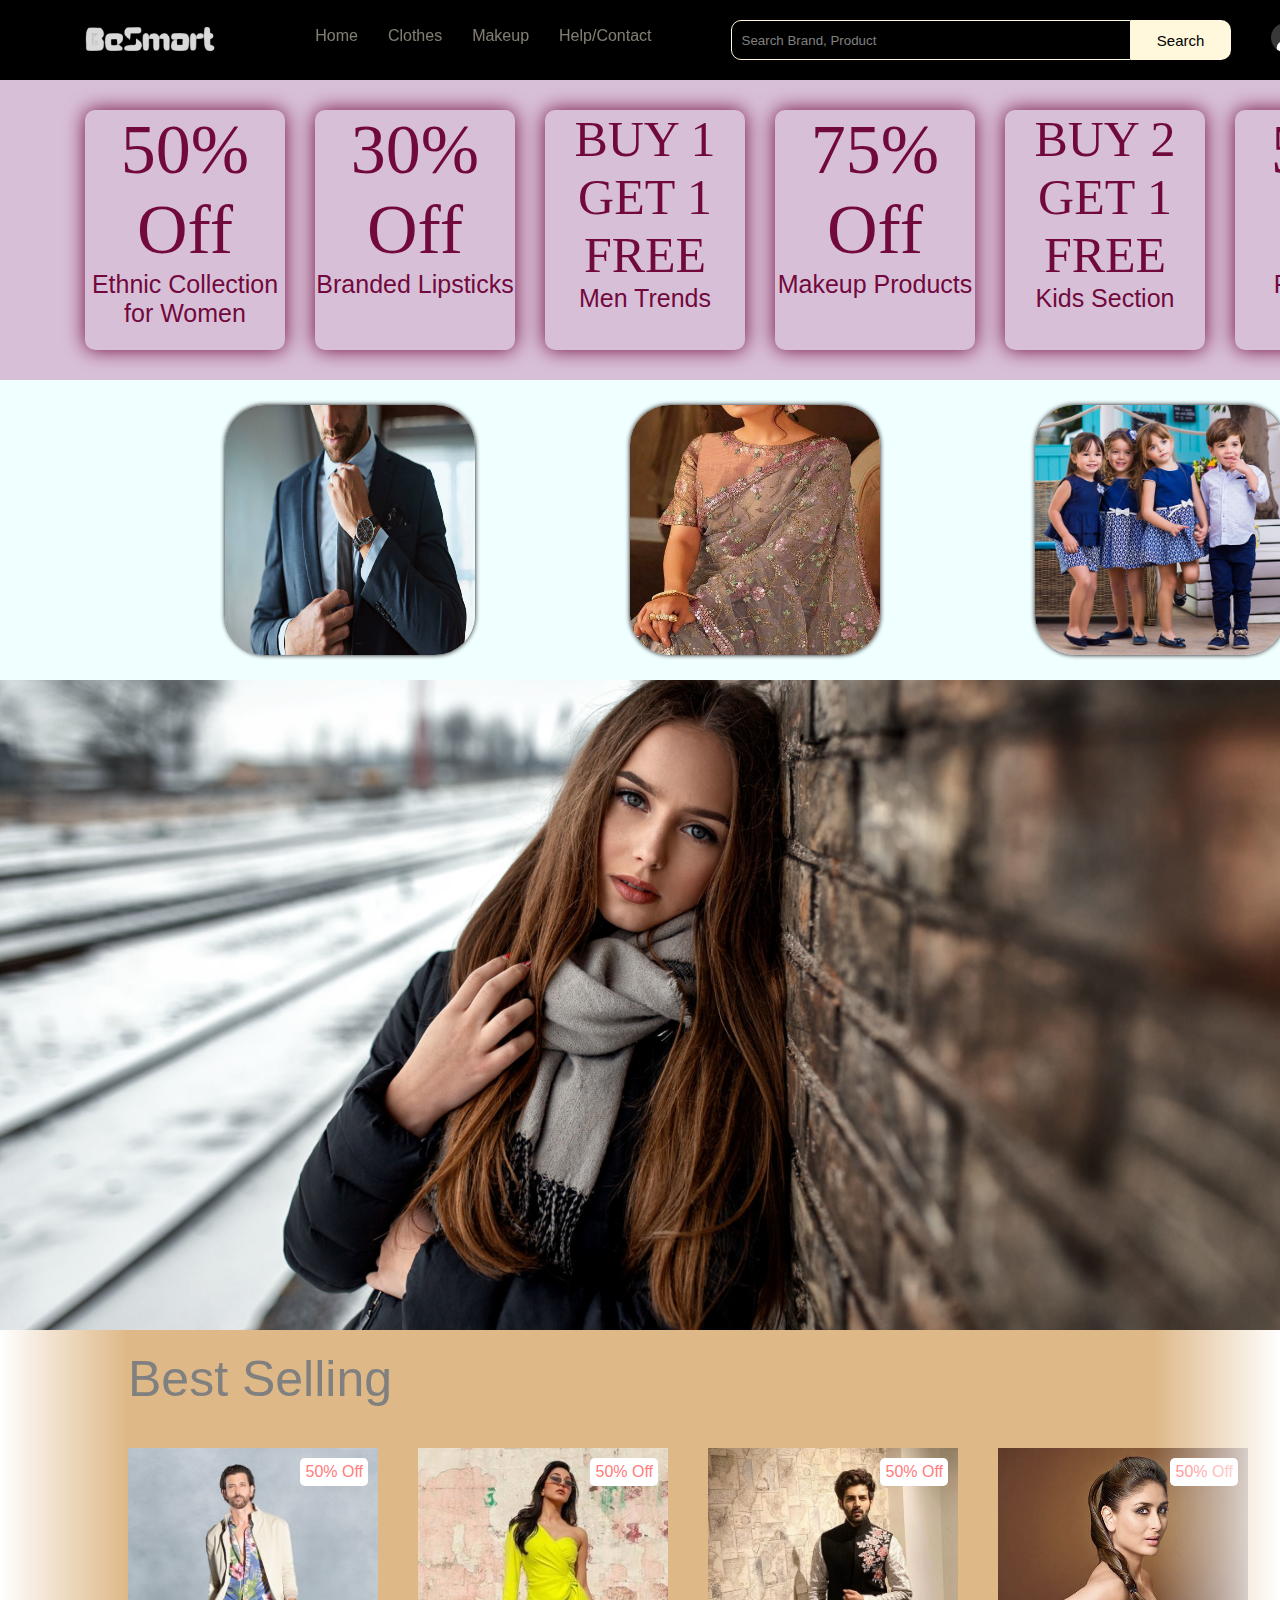
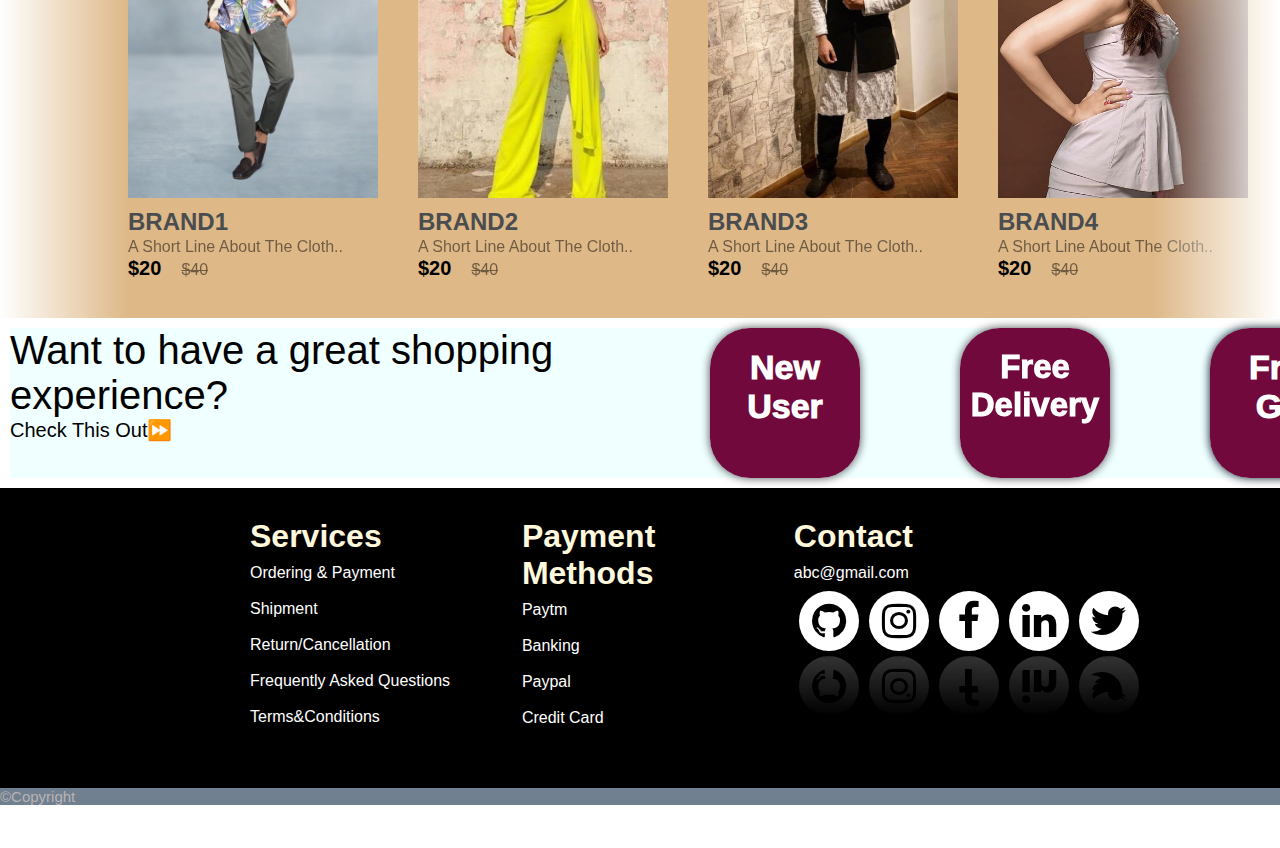
==== index.html @ 60123183 "Initial commit" ====
<!DOCTYPE html>
<html lang="en">
<head>
    <meta charset="UTF-8">
    <meta http-equiv="X-UA-Compatible" content="IE=edge">
    <meta name="viewport" content="width=device-width, initial-scale=1.0">
    <title>PUBLIC</title>
    <link href="css/home.css" rel="stylesheet" />
    <link href="css/style.css" rel="stylesheet" />
    <link rel="stylesheet" href="https://cdnjs.cloudflare.com/ajax/libs/font-awesome/4.7.0/css/font-awesome.min.css">
    <script src="https://cdn.jsdelivr.net/npm/popper.js@1.16.0/dist/umd/popper.min.js"></script>
    <script src="https://stackpath.bootstrapcdn.com/bootstrap/5.0.0-alpha1/js/bootstrap.min.js"></script>
</head>
<body>
    <nav class="navbar"></nav>
    <section>
        <div style="background-size: cover; height:300px; background-color:thistle;display: flex;">
            <div class="main-container" style="margin-top:30px">
                <a href="clothes.html"  style="text-decoration: none !important;
                color: #71093d;"><div  class="items" style=" margin-left: 85px;">
                <div style="font-size:70px;font-family:fantasy;">
                    50% Off 
                </div>
                <div style="font-size:25px">
                 Ethnic Collection for Women 
                </div>
            </div>
        </div>
        <div class="main-container" style="margin-top:30px">
            <a href="makeup.html" style="text-decoration: none !important;
            color: #71093d;"><div  class="items" style=" margin-left: 30px;">
                <div style="font-size:70px;font-family:fantasy;">
                    30% Off 
                </div>
                <div style="font-size:25px">
                 Branded Lipsticks
                </div>
            </div></a>
        </div>
        <div class="main-container" style="margin-top:30px">
            <a href="clothes.html"  style="text-decoration: none !important;
            color: #71093d;"><div  class="items" style=" margin-left: 30px;">
                <div style="font-size:50px;font-family:fantasy;">
                    BUY 1 <br> GET 1 <br> FREE
                </div>
                <div style="font-size:25px">
                 Men Trends 
                </div>
            </div></a>
        </div>
        <div class="main-container" style="margin-top:30px">
            <a href="makeup.html"  style="text-decoration: none !important;
            color: #71093d;"><div  class="items" style=" margin-left: 30px;">
                <div style="font-size:70px;font-family:fantasy;">
                    75% Off 
                </div>
                <div style="font-size:25px">
                 Makeup Products 
                </div>
            </div></a>
        </div>
        <div class="main-container" style="margin-top:30px">
            <a href="clothes.html"  style="text-decoration: none !important;
            color: #71093d;"><div  class="items" style=" margin-left: 30px;">
                <div style="font-size:50px;font-family:fantasy;">
                  BUY 2<br> GET 1 <br>FREE
                </div>
                <div style="font-size:25px">
                 Kids Section 
                </div>
            </div></a>
        </div>
        <div class="main-container" style="margin-top:30px">
            <a href="clothes.html"  style="text-decoration: none !important;
            color: #71093d;"><div  class="items" style=" margin-left: 30px;">
                <div style="font-size:70px;font-family:fantasy;">
                    50% Off 
                </div>
                <div style="font-size:25px">
                 Party picks
                </div>
            </div></a>
        </div>
        </div>
        <div style="background-size: cover; height:300px; background-color:azure;display: flex;">
            <div class="main-container" style="margin-top:25px">
                <div  class="items1" style=" margin-left: 225px;">
                    <div>
                      <a href="clothes.html"  style="text-decoration: none !important;
                      color: #71093d;"><img src="img\Index-card\men.jpg" alt="" width="250" height="250"></a> 
                    </div>      
                </div>
        </div>
        <div class="main-container" style="margin-top:25px">
            <div  class="items1" style=" margin-left: 155px;">
                <div>
                    <a href="clothes.html"  style="text-decoration: none !important;
                    color: #71093d;"><img src="img\Index-card\women.jpg" alt="" width="250" height="250"></a>
                </div>      
            </div>
    </div>
    <div class="main-container" style="margin-top:25px">
        <div  class="items1" style=" margin-left: 155px;">
            <div>
                <a href="clothes.html"  style="text-decoration: none !important;
                color: #71093d;"><img src="img\Index-card\kids.png" alt="" width="250" height="250"></a>
            </div>      
        </div>
</div>
    </div>
    </section>

    <section>
        <div style="background-image:url('/img/bg1.jpg');background-size: cover; height:650px; padding-top:80px;">
            
       </div>
    </section>
        
        <section class="product" style="background-color:burlywood;">
            <p class="product-category">Best Selling</p>
            <button class="pre-btn"><img src="/img/index-card/arrow.png" alt=""></button>
            <button class="nxt-btn"><img src="/img/index-card/arrow.png" alt=""></button>
            <div class="product-container">
                <div class="product-card">
                    <div class="product-image">
                        <span class="discount-tag">50% off</span>
                        <img src="img/Index-card/card1.jpg" class="product-thumb" alt="">
                        <button class="card-btn">add to whislist</button>
                    </div>
                    <div class="product-info">
                        <h2 class="product-brand">brand1</h2>
                        <p class="product-short-des">a short line about the cloth..</p>
                        <span class="price">$20</span><span class="actual-price">$40</span><br>
                    </div>
                </div>
                <div class="product-card">
                    <div class="product-image">
                        <span class="discount-tag">50% off</span>
                        <img src="img/Index-card/card2.jpg" class="product-thumb" alt="">
                        <button class="card-btn">add to whislist</button>
                    </div>
                    <div class="product-info">
                        <h2 class="product-brand">brand2</h2>
                        <p class="product-short-des">a short line about the cloth..</p>
                        <span class="price">$20</span><span class="actual-price">$40</span><br>
                    </div>
                </div><div class="product-card">
                    <div class="product-image">
                        <span class="discount-tag">50% off</span>
                        <img src="img/Index-card/card3.jpg" class="product-thumb" alt="">
                        <button class="card-btn">add to whislist</button>
                    </div>
                    <div class="product-info">
                        <h2 class="product-brand">brand3</h2>
                        <p class="product-short-des">a short line about the cloth..</p>
                        <span class="price">$20</span><span class="actual-price">$40</span><br>
                    </div>
                </div><div class="product-card">
                    <div class="product-image">
                        <span class="discount-tag">50% off</span>
                        <img src="img/Index-card/card4.jpg" class="product-thumb" alt="">
                        <button class="card-btn">add to whislist</button>
                    </div>
                    <div class="product-info">
                        <h2 class="product-brand">brand4</h2>
                        <p class="product-short-des">a short line about the cloth..</p>
                        <span class="price">$20</span><span class="actual-price">$40</span><br>
                    </div>
                </div><div class="product-card">
                    <div class="product-image">
                        <span class="discount-tag">50% off</span>
                        <img src="img/Index-card/card5.jpg" class="product-thumb" alt="">
                        <button class="card-btn">add to whislist</button>
                    </div>
                    <div class="product-info">
                        <h2 class="product-brand">brand5</h2>
                        <p class="product-short-des">a short line about the cloth..</p>
                        <span class="price">$20</span><span class="actual-price">$40</span><br>
                    </div>
                </div><div class="product-card">
                    <div class="product-image">
                        <span class="discount-tag">50% off</span>
                        <img src="img/Index-card/card6.jpg" class="product-thumb" alt="">
                        <button class="card-btn">add to whislist</button>
                    </div>
                    <div class="product-info">
                        <h2 class="product-brand">brand6</h2>
                        <p class="product-short-des">a short line about the cloth..</p>
                        <span class="price">$20</span><span class="actual-price">$40</span><br>
                    </div>
                </div><div class="product-card">
                    <div class="product-image">
                        <span class="discount-tag">50% off</span>
                        <img src="img/Index-card/card7.jpg" class="product-thumb" alt="">
                        <button class="card-btn">add to whislist</button>
                    </div>
                    <div class="product-info">
                        <h2 class="product-brand">brand7</h2>
                        <p class="product-short-des">a short line about the cloth..</p>
                        <span class="price">$20</span><span class="actual-price">$40</span><br>
                    </div>
                </div>
                <div class="product-card">
                    <div class="product-image">
                        <span class="discount-tag">50% off</span>
                        <img src="img/Index-card/card8.jpg" class="product-thumb" alt="">
                        <button class="card-btn">add to whislist</button>
                    </div>
                    <div class="product-info">
                        <h2 class="product-brand">brand8</h2>
                        <p class="product-short-des">a short line about the cloth..</p>
                        <span class="price">$20</span><span class="actual-price">$40</span><br>
                    </div>
                </div>
                <div class="product-card">
                    <div class="product-image">
                        <span class="discount-tag">50% off</span>
                        <img src="img/Index-card/card9.png" class="product-thumb" alt="" >
                        <button class="card-btn">add to whislist</button>
                    </div>
                    <div class="product-info">
                        <h2 class="product-brand">brand9</h2>
                        <p class="product-short-des">a short line about the cloth..</p>
                        <span class="price">$20</span><span class="actual-price">$40</span><br>
                    </div>
                </div><div class="product-card">
                    <div class="product-image">
                        <span class="discount-tag">50% off</span>
                        <img src="/img/Index-card/card10.jpg" class="product-thumb" alt="" height="400px">
                        <button class="card-btn">add to whislist</button>
                    </div>
                    <div class="product-info">
                        <h2 class="product-brand">brand10</h2>
                        <p class="product-short-des">a short line about the cloth..</p>
                        <span class="price">$20</span><span class="actual-price">$40</span><br>
                    </div>
                </div><div class="product-card">
                    <div class="product-image">
                        <span class="discount-tag">50% off</span>
                        <img src="/img/Index-card/card11.jpg" class="product-thumb" alt="">
                        <button class="card-btn">add to whislist</button>
                    </div>
                    <div class="product-info">
                        <h2 class="product-brand">brand11</h2>
                        <p class="product-short-des">a short line about the cloth..</p>
                        <span class="price">$20</span><span class="actual-price">$40</span><br>
                    </div>
                </div><div class="product-card">
                    <div class="product-image">
                        <span class="discount-tag">50% off</span>
                        <img src="/img/Index-card/card12.jpg" class="product-thumb" alt="">
                        <button class="card-btn">add to whislist</button>
                    </div>
                    <div class="product-info">
                        <h2 class="product-brand">brand12</h2>
                        <p class="product-short-des">a short line about the cloth..</p>
                        <span class="price">$20</span><span class="actual-price">$40</span><br>
                    </div>
                </div>
                
            </div>
            
        </section>
        <section>
            <div style="background-color:azure; margin: 10px 10px;" >
                <div class="maincontainer">
                    <div style=" width:30%; font-size:40px">
                      <pre>Want to have a great shopping 
experience?</pre>
                      <pre style=" width:30%; font-size:20px">Check This Out⏩</pre>
                    </div>
                
                    <div class="thecard">
                        <div class="thefront">
                            <div style=" font-size: 34px; text-align: center; margin-top:20px; font-weight: 1000;">Free <br>Gift</div>
                        </div>
                            <div class="theback">
                                <p style="font-size:x-small;margin-top: 15px;">Use Coupon</p>
                                <p style=" text-align: center; margin-top: 15px; font-weight: 700;"> ASV121</p>
                            </div>
                    </div>
                    <div class="thecard1">
                        <div class="thefront">
                            <div style=" font-size: 34px; text-align: center; margin-top:20px; font-weight: 1000;">New User</div>
                        </div>
                            <div class="theback">
                                <p style="font-size:x-small;margin-top: 15px;">Use Coupon</p>
                                <p style=" text-align: center; margin-top: 15px; font-weight: 700;"> ASVNEW</p>
                            </div>
                    </div>
                    <div class="thecard2">
                        <div class="thefront">
                            <div style=" font-size: 33px; text-align: center; margin-top:20px; font-weight:1000;">Free <br>Delivery</div>
                        </div>
                            <div class="theback">
                                <p style="font-size:x-small;margin-top: 15px;">Use Coupon</p>
                                <p style=" text-align: center; margin-top: 15px; font-weight: 700;"> ASVFREE</p>
                            </div>
                    </div>
                </div>
            </div>
          
        </section>
       <!-- Footer Section -->
       
        <script>
            const productContainers = [...document.querySelectorAll('.product-container')];
            const nxtBtn = [...document.querySelectorAll('.nxt-btn')];
            const preBtn = [...document.querySelectorAll('.pre-btn')];
      
            productContainers.forEach((item, i) => {
              let containerDimenstions = item.getBoundingClientRect();
              let containerWidth = containerDimenstions.width;
      
              nxtBtn[i].addEventListener('click', () => {
              item.scrollLeft += containerWidth;
            })
      
            preBtn[i].addEventListener('click', () => {
              item.scrollLeft -= containerWidth;
            })
            })
          </script>
        
    <footer></footer>
    <script src="js/nav.js"></script>
    <script src="js/footer.js"></script>
</body>
</html>
---- css/home.css ----
@import 'nav.css';
@import 'footer.css';

.maincontainer {
    position:relative;
    width:150px;
    height:150px;
    display: flex;
}
.thecard {
    position:absolute;
    transform-style: preserve-3d;
    transition:all 0.5s ease;
    width: 150px;
    height: 150px;
    box-shadow: 0 0 10px #041927;
    border-radius:40px ;
    text-align: center !important;
    
    margin-left:1200px;
    display: flex;
}
.thecard1 {
    position:absolute;
    transform-style: preserve-3d;
    transition:all 0.5s ease;
    width: 150px;
    height: 150px;
    box-shadow: 0 0 10px #4a4d4f;
    border-radius:40px ;
    text-align: center !important;
    margin-left: 700px;
}
.thecard2 {
    position:absolute;
    transform-style: preserve-3d;
    transition:all 0.5s ease;
    width: 150px;
    height: 150px;
    box-shadow: 0 0 10px #4a4d4f;
    border-radius:40px ;
    text-align: center !important;
    margin-left: 950px;
}
.thecard:hover {
    transform: rotateY(180deg);
}
.thecard1:hover {
    transform: rotateY(180deg);
}
.thecard2:hover {
    transform: rotateY(180deg);
}
.thefront {
    position:absolute;
    width:100%;
    height: 100%;
    backface-visibility: hidden;
    background-color:#71093d;
    border-radius:40px ;
    color:white;
}
.theback {
    position:absolute;
    width:100%;
    height: 100%;
    backface-visibility: hidden;
    background: transparent;
    transform: rotateY(180deg);
    border-radius:40px ;
    color:rgb(5, 5, 5);
    font-size: 30px;
}
.items{
    background:transparent;
    width: 200px;
    height: 240px;
    box-shadow: 0 0 20PX #71093d;
    border-radius:10px ;
    position: relative;
    overflow: hidden;
    cursor: pointer;
    text-align: center !important;
}
.items:hover{
    background-color: aliceblue;
}
.card:hover {
    transform: rotateY(180deg);
}
.items1{
    background:transparent;
    width: 250px;
    height: 250px;
    box-shadow: 0 0 5PX #0a0408;
    border-radius:40px ;
    position: relative;
    overflow: hidden;
    cursor: pointer;
    text-align: center !important;
}
.items1:hover {
    border: 1px solid white;
}
.product-brand {
    color:#4a4d4f;
}
.product-category {
    color:#4a4d4f;
    font-weight: 900px;
}
---- css/style.css ----
.product{
    position: relative;
    overflow: hidden;
    padding: 20px 0;
}

.product-category{
    color:grey;
    padding: 0 10vw;
    font-size: 50px;
    font-weight: 500;
    margin-bottom: 40px;
    text-transform: capitalize;
    font-family:Verdana, Geneva, Tahoma, sans-serif;
}

.product-container{
    padding: 0 10vw;
    display: flex;
    overflow-x: auto;
    scroll-behavior: smooth;
}

.product-container::-webkit-scrollbar{
    display: none;
}

.product-card{
    flex: 0 0 auto;
    width: 250px;
    height: 450px;
    margin-right: 40px;
}

.product-image{
    position: relative;
    width: 100%;
    height: 350px;
    overflow: hidden;
}

.product-thumb{
    width: 100%;
    height: 350px;
    object-fit: cover;
}

.discount-tag{
    position: absolute;
    background: #fff;
    padding: 5px;
    border-radius: 5px;
    color: #ff7d7d;
    right: 10px;
    top: 10px;
    text-transform: capitalize;
}

.card-btn{
    position: absolute;
    bottom: 10px;
    left: 50%;
    transform: translateX(-50%);
    padding: 10px;
    width: 90%;
    text-transform: capitalize;
    border: none;
    outline: none;
    background: #fff;
    border-radius: 5px;
    transition: 0.5s;
    cursor: pointer;
    opacity: 0;
}

.product-card:hover .card-btn{
    opacity: 1;
}

.card-btn:hover{
    background: #efefef;
}

.product-info{
    width: 100%;
    height: 100px;
    padding-top: 10px;
}

.product-brand{
    text-transform: uppercase;
}

.product-short-des{
    width: 100%;
    height: 20px;
    line-height: 20px;
    overflow: hidden;
    opacity: 0.5;
    text-transform: capitalize;
    margin: 0.5px 0;
}

.price{
    font-weight: 900;
    font-size: 20px;
}

.actual-price{
    margin-left: 20px;
    opacity: 0.5;
    text-decoration: line-through;
}

.pre-btn, .nxt-btn{
    border: none;
    width: 10vw;
    height: 100%;
    position: absolute;
    top: 0;
    display: flex;
    justify-content: center;
    align-items: center;
    background: linear-gradient(90deg, rgba(255, 255, 255, 0) 0%, #fff 100%);
    cursor: pointer;
    z-index: 8;
}

.pre-btn{
    left: 0;
    transform: rotate(180deg);
}

.nxt-btn{
    right: 0;
}

.pre-btn img, .nxt-btn img{
    opacity: 0.2;
}

.pre-btn:hover img, .nxt-btn:hover img{
    opacity: 1;
}

.collection-container{
    width: 100%;
    display: grid;
    grid-template-columns: repeat(2, 1fr);
    grid-gap: 10px;
}

.collection{
    position: relative;
}

.collection img{
    width: 100%;
    height: 100%;
    object-fit: cover;
}

.collection p{
    position: absolute;
    top: 50%;
    left: 50%;
    transform: translate(-50%, -50%);
    text-align: center;
    color: #fff;
    font-size: 50px;
    text-transform: capitalize;
}

.collection:nth-child(3){
    grid-column: span 2;
    margin-bottom: 10px;
}
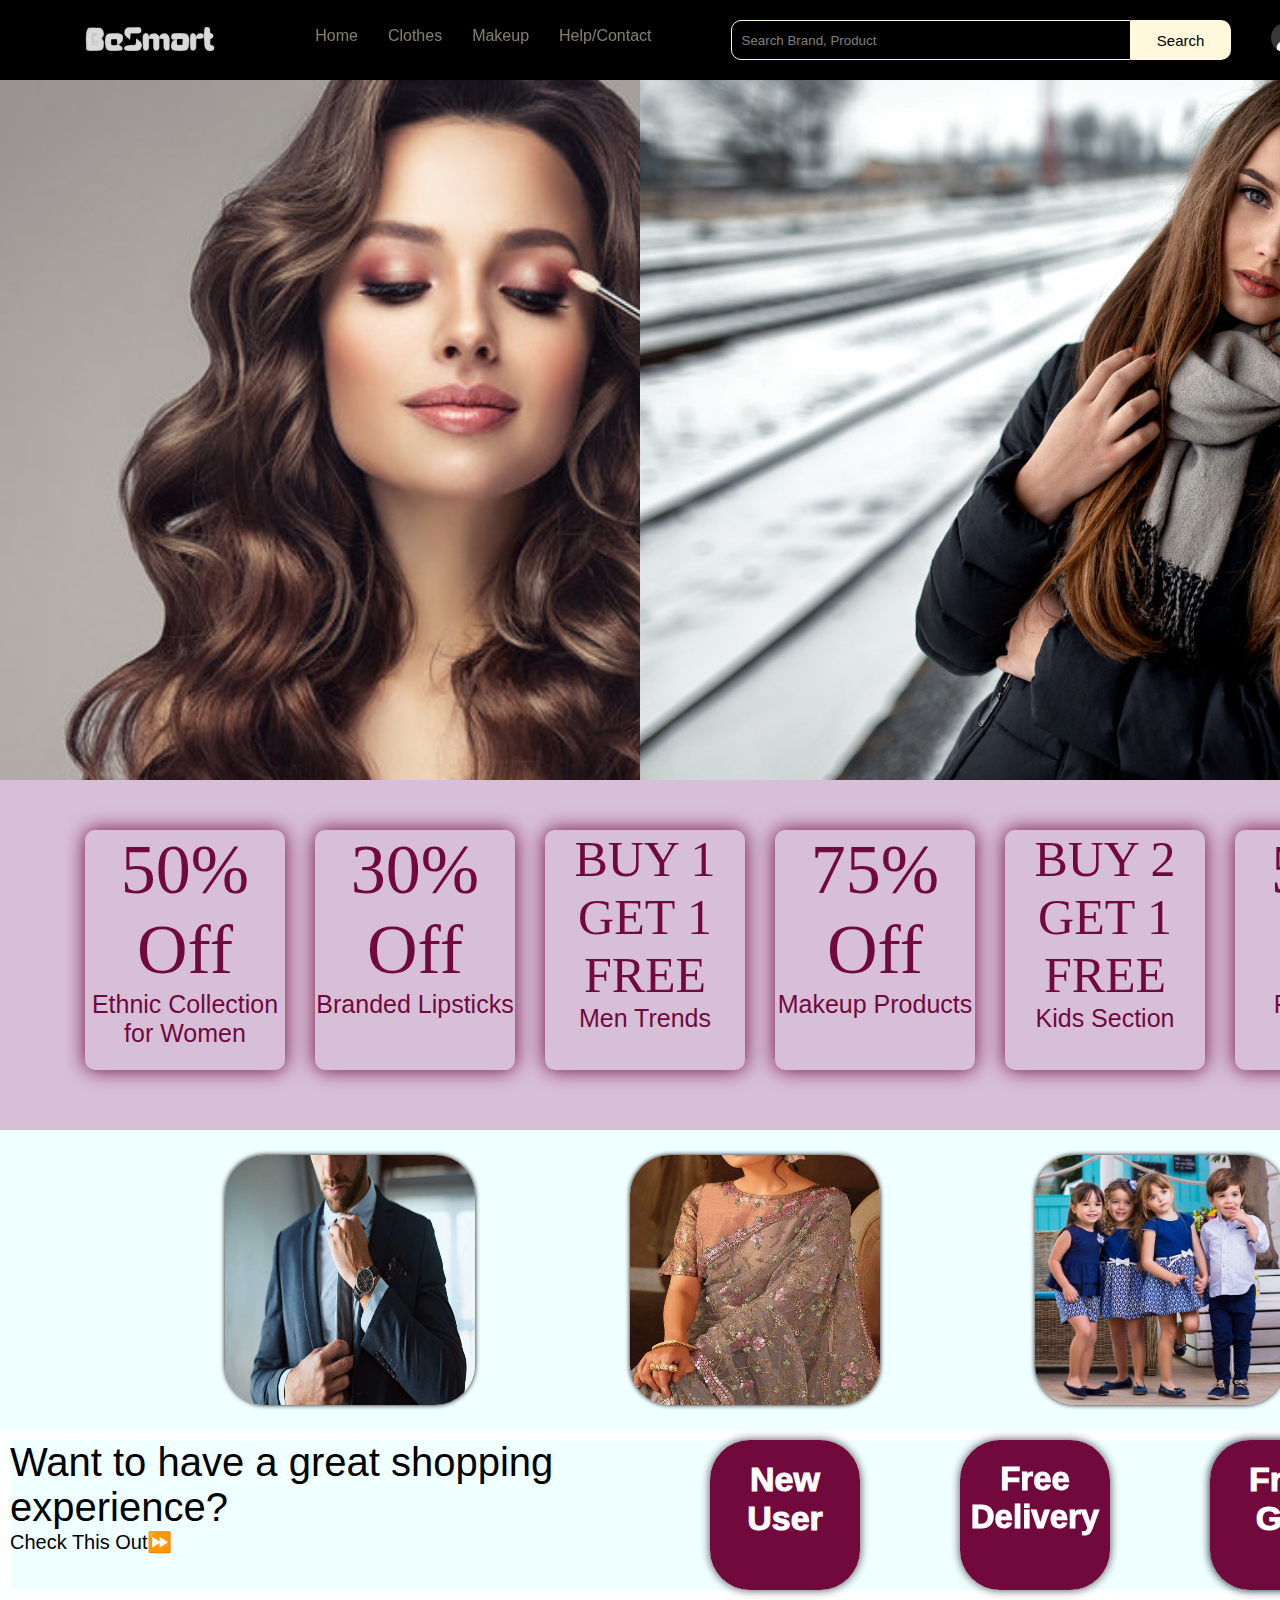
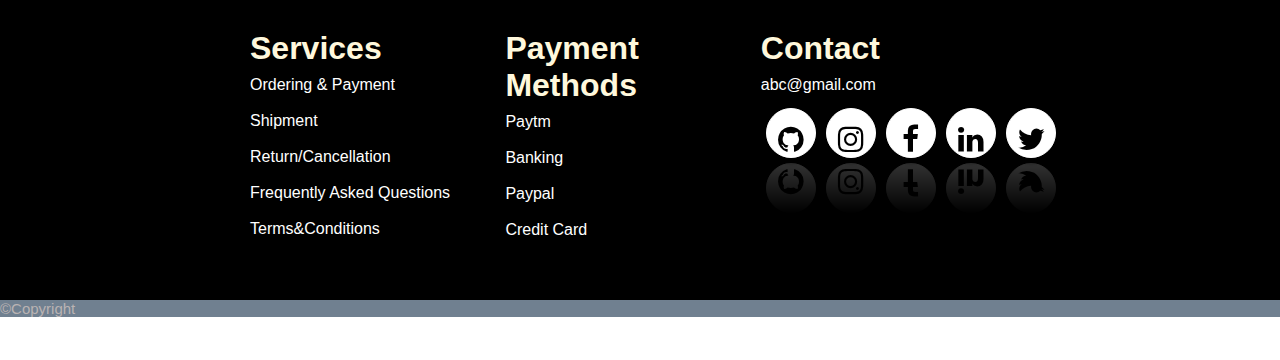
==== commit 7f97b51a: "Add files via upload" ====
--- a/index.html
+++ b/index.html
@@ -1,329 +1,189 @@
-<!DOCTYPE html>
-<html lang="en">
-<head>
-    <meta charset="UTF-8">
-    <meta http-equiv="X-UA-Compatible" content="IE=edge">
-    <meta name="viewport" content="width=device-width, initial-scale=1.0">
-    <title>PUBLIC</title>
-    <link href="css/home.css" rel="stylesheet" />
-    <link href="css/style.css" rel="stylesheet" />
-    <link rel="stylesheet" href="https://cdnjs.cloudflare.com/ajax/libs/font-awesome/4.7.0/css/font-awesome.min.css">
-    <script src="https://cdn.jsdelivr.net/npm/popper.js@1.16.0/dist/umd/popper.min.js"></script>
-    <script src="https://stackpath.bootstrapcdn.com/bootstrap/5.0.0-alpha1/js/bootstrap.min.js"></script>
-</head>
-<body>
-    <nav class="navbar"></nav>
-    <section>
-        <div style="background-size: cover; height:300px; background-color:thistle;display: flex;">
-            <div class="main-container" style="margin-top:30px">
-                <a href="clothes.html"  style="text-decoration: none !important;
-                color: #71093d;"><div  class="items" style=" margin-left: 85px;">
-                <div style="font-size:70px;font-family:fantasy;">
-                    50% Off 
-                </div>
-                <div style="font-size:25px">
-                 Ethnic Collection for Women 
-                </div>
-            </div>
-        </div>
-        <div class="main-container" style="margin-top:30px">
-            <a href="makeup.html" style="text-decoration: none !important;
-            color: #71093d;"><div  class="items" style=" margin-left: 30px;">
-                <div style="font-size:70px;font-family:fantasy;">
-                    30% Off 
-                </div>
-                <div style="font-size:25px">
-                 Branded Lipsticks
-                </div>
-            </div></a>
-        </div>
-        <div class="main-container" style="margin-top:30px">
-            <a href="clothes.html"  style="text-decoration: none !important;
-            color: #71093d;"><div  class="items" style=" margin-left: 30px;">
-                <div style="font-size:50px;font-family:fantasy;">
-                    BUY 1 <br> GET 1 <br> FREE
-                </div>
-                <div style="font-size:25px">
-                 Men Trends 
-                </div>
-            </div></a>
-        </div>
-        <div class="main-container" style="margin-top:30px">
-            <a href="makeup.html"  style="text-decoration: none !important;
-            color: #71093d;"><div  class="items" style=" margin-left: 30px;">
-                <div style="font-size:70px;font-family:fantasy;">
-                    75% Off 
-                </div>
-                <div style="font-size:25px">
-                 Makeup Products 
-                </div>
-            </div></a>
-        </div>
-        <div class="main-container" style="margin-top:30px">
-            <a href="clothes.html"  style="text-decoration: none !important;
-            color: #71093d;"><div  class="items" style=" margin-left: 30px;">
-                <div style="font-size:50px;font-family:fantasy;">
-                  BUY 2<br> GET 1 <br>FREE
-                </div>
-                <div style="font-size:25px">
-                 Kids Section 
-                </div>
-            </div></a>
-        </div>
-        <div class="main-container" style="margin-top:30px">
-            <a href="clothes.html"  style="text-decoration: none !important;
-            color: #71093d;"><div  class="items" style=" margin-left: 30px;">
-                <div style="font-size:70px;font-family:fantasy;">
-                    50% Off 
-                </div>
-                <div style="font-size:25px">
-                 Party picks
-                </div>
-            </div></a>
-        </div>
-        </div>
-        <div style="background-size: cover; height:300px; background-color:azure;display: flex;">
-            <div class="main-container" style="margin-top:25px">
-                <div  class="items1" style=" margin-left: 225px;">
-                    <div>
-                      <a href="clothes.html"  style="text-decoration: none !important;
-                      color: #71093d;"><img src="img\Index-card\men.jpg" alt="" width="250" height="250"></a> 
-                    </div>      
-                </div>
-        </div>
-        <div class="main-container" style="margin-top:25px">
-            <div  class="items1" style=" margin-left: 155px;">
-                <div>
-                    <a href="clothes.html"  style="text-decoration: none !important;
-                    color: #71093d;"><img src="img\Index-card\women.jpg" alt="" width="250" height="250"></a>
-                </div>      
-            </div>
-    </div>
-    <div class="main-container" style="margin-top:25px">
-        <div  class="items1" style=" margin-left: 155px;">
-            <div>
-                <a href="clothes.html"  style="text-decoration: none !important;
-                color: #71093d;"><img src="img\Index-card\kids.png" alt="" width="250" height="250"></a>
-            </div>      
-        </div>
-</div>
-    </div>
-    </section>
-
-    <section>
-        <div style="background-image:url('/img/bg1.jpg');background-size: cover; height:650px; padding-top:80px;">
-            
-       </div>
-    </section>
-        
-        <section class="product" style="background-color:burlywood;">
-            <p class="product-category">Best Selling</p>
-            <button class="pre-btn"><img src="/img/index-card/arrow.png" alt=""></button>
-            <button class="nxt-btn"><img src="/img/index-card/arrow.png" alt=""></button>
-            <div class="product-container">
-                <div class="product-card">
-                    <div class="product-image">
-                        <span class="discount-tag">50% off</span>
-                        <img src="img/Index-card/card1.jpg" class="product-thumb" alt="">
-                        <button class="card-btn">add to whislist</button>
-                    </div>
-                    <div class="product-info">
-                        <h2 class="product-brand">brand1</h2>
-                        <p class="product-short-des">a short line about the cloth..</p>
-                        <span class="price">$20</span><span class="actual-price">$40</span><br>
-                    </div>
-                </div>
-                <div class="product-card">
-                    <div class="product-image">
-                        <span class="discount-tag">50% off</span>
-                        <img src="img/Index-card/card2.jpg" class="product-thumb" alt="">
-                        <button class="card-btn">add to whislist</button>
-                    </div>
-                    <div class="product-info">
-                        <h2 class="product-brand">brand2</h2>
-                        <p class="product-short-des">a short line about the cloth..</p>
-                        <span class="price">$20</span><span class="actual-price">$40</span><br>
-                    </div>
-                </div><div class="product-card">
-                    <div class="product-image">
-                        <span class="discount-tag">50% off</span>
-                        <img src="img/Index-card/card3.jpg" class="product-thumb" alt="">
-                        <button class="card-btn">add to whislist</button>
-                    </div>
-                    <div class="product-info">
-                        <h2 class="product-brand">brand3</h2>
-                        <p class="product-short-des">a short line about the cloth..</p>
-                        <span class="price">$20</span><span class="actual-price">$40</span><br>
-                    </div>
-                </div><div class="product-card">
-                    <div class="product-image">
-                        <span class="discount-tag">50% off</span>
-                        <img src="img/Index-card/card4.jpg" class="product-thumb" alt="">
-                        <button class="card-btn">add to whislist</button>
-                    </div>
-                    <div class="product-info">
-                        <h2 class="product-brand">brand4</h2>
-                        <p class="product-short-des">a short line about the cloth..</p>
-                        <span class="price">$20</span><span class="actual-price">$40</span><br>
-                    </div>
-                </div><div class="product-card">
-                    <div class="product-image">
-                        <span class="discount-tag">50% off</span>
-                        <img src="img/Index-card/card5.jpg" class="product-thumb" alt="">
-                        <button class="card-btn">add to whislist</button>
-                    </div>
-                    <div class="product-info">
-                        <h2 class="product-brand">brand5</h2>
-                        <p class="product-short-des">a short line about the cloth..</p>
-                        <span class="price">$20</span><span class="actual-price">$40</span><br>
-                    </div>
-                </div><div class="product-card">
-                    <div class="product-image">
-                        <span class="discount-tag">50% off</span>
-                        <img src="img/Index-card/card6.jpg" class="product-thumb" alt="">
-                        <button class="card-btn">add to whislist</button>
-                    </div>
-                    <div class="product-info">
-                        <h2 class="product-brand">brand6</h2>
-                        <p class="product-short-des">a short line about the cloth..</p>
-                        <span class="price">$20</span><span class="actual-price">$40</span><br>
-                    </div>
-                </div><div class="product-card">
-                    <div class="product-image">
-                        <span class="discount-tag">50% off</span>
-                        <img src="img/Index-card/card7.jpg" class="product-thumb" alt="">
-                        <button class="card-btn">add to whislist</button>
-                    </div>
-                    <div class="product-info">
-                        <h2 class="product-brand">brand7</h2>
-                        <p class="product-short-des">a short line about the cloth..</p>
-                        <span class="price">$20</span><span class="actual-price">$40</span><br>
-                    </div>
-                </div>
-                <div class="product-card">
-                    <div class="product-image">
-                        <span class="discount-tag">50% off</span>
-                        <img src="img/Index-card/card8.jpg" class="product-thumb" alt="">
-                        <button class="card-btn">add to whislist</button>
-                    </div>
-                    <div class="product-info">
-                        <h2 class="product-brand">brand8</h2>
-                        <p class="product-short-des">a short line about the cloth..</p>
-                        <span class="price">$20</span><span class="actual-price">$40</span><br>
-                    </div>
-                </div>
-                <div class="product-card">
-                    <div class="product-image">
-                        <span class="discount-tag">50% off</span>
-                        <img src="img/Index-card/card9.png" class="product-thumb" alt="" >
-                        <button class="card-btn">add to whislist</button>
-                    </div>
-                    <div class="product-info">
-                        <h2 class="product-brand">brand9</h2>
-                        <p class="product-short-des">a short line about the cloth..</p>
-                        <span class="price">$20</span><span class="actual-price">$40</span><br>
-                    </div>
-                </div><div class="product-card">
-                    <div class="product-image">
-                        <span class="discount-tag">50% off</span>
-                        <img src="/img/Index-card/card10.jpg" class="product-thumb" alt="" height="400px">
-                        <button class="card-btn">add to whislist</button>
-                    </div>
-                    <div class="product-info">
-                        <h2 class="product-brand">brand10</h2>
-                        <p class="product-short-des">a short line about the cloth..</p>
-                        <span class="price">$20</span><span class="actual-price">$40</span><br>
-                    </div>
-                </div><div class="product-card">
-                    <div class="product-image">
-                        <span class="discount-tag">50% off</span>
-                        <img src="/img/Index-card/card11.jpg" class="product-thumb" alt="">
-                        <button class="card-btn">add to whislist</button>
-                    </div>
-                    <div class="product-info">
-                        <h2 class="product-brand">brand11</h2>
-                        <p class="product-short-des">a short line about the cloth..</p>
-                        <span class="price">$20</span><span class="actual-price">$40</span><br>
-                    </div>
-                </div><div class="product-card">
-                    <div class="product-image">
-                        <span class="discount-tag">50% off</span>
-                        <img src="/img/Index-card/card12.jpg" class="product-thumb" alt="">
-                        <button class="card-btn">add to whislist</button>
-                    </div>
-                    <div class="product-info">
-                        <h2 class="product-brand">brand12</h2>
-                        <p class="product-short-des">a short line about the cloth..</p>
-                        <span class="price">$20</span><span class="actual-price">$40</span><br>
-                    </div>
-                </div>
-                
-            </div>
-            
-        </section>
-        <section>
-            <div style="background-color:azure; margin: 10px 10px;" >
-                <div class="maincontainer">
-                    <div style=" width:30%; font-size:40px">
-                      <pre>Want to have a great shopping 
-experience?</pre>
-                      <pre style=" width:30%; font-size:20px">Check This Out⏩</pre>
-                    </div>
-                
-                    <div class="thecard">
-                        <div class="thefront">
-                            <div style=" font-size: 34px; text-align: center; margin-top:20px; font-weight: 1000;">Free <br>Gift</div>
-                        </div>
-                            <div class="theback">
-                                <p style="font-size:x-small;margin-top: 15px;">Use Coupon</p>
-                                <p style=" text-align: center; margin-top: 15px; font-weight: 700;"> ASV121</p>
-                            </div>
-                    </div>
-                    <div class="thecard1">
-                        <div class="thefront">
-                            <div style=" font-size: 34px; text-align: center; margin-top:20px; font-weight: 1000;">New User</div>
-                        </div>
-                            <div class="theback">
-                                <p style="font-size:x-small;margin-top: 15px;">Use Coupon</p>
-                                <p style=" text-align: center; margin-top: 15px; font-weight: 700;"> ASVNEW</p>
-                            </div>
-                    </div>
-                    <div class="thecard2">
-                        <div class="thefront">
-                            <div style=" font-size: 33px; text-align: center; margin-top:20px; font-weight:1000;">Free <br>Delivery</div>
-                        </div>
-                            <div class="theback">
-                                <p style="font-size:x-small;margin-top: 15px;">Use Coupon</p>
-                                <p style=" text-align: center; margin-top: 15px; font-weight: 700;"> ASVFREE</p>
-                            </div>
-                    </div>
-                </div>
-            </div>
-          
-        </section>
-       <!-- Footer Section -->
-       
-        <script>
-            const productContainers = [...document.querySelectorAll('.product-container')];
-            const nxtBtn = [...document.querySelectorAll('.nxt-btn')];
-            const preBtn = [...document.querySelectorAll('.pre-btn')];
-      
-            productContainers.forEach((item, i) => {
-              let containerDimenstions = item.getBoundingClientRect();
-              let containerWidth = containerDimenstions.width;
-      
-              nxtBtn[i].addEventListener('click', () => {
-              item.scrollLeft += containerWidth;
-            })
-      
-            preBtn[i].addEventListener('click', () => {
-              item.scrollLeft -= containerWidth;
-            })
-            })
-          </script>
-        
-    <footer></footer>
-    <script src="js/nav.js"></script>
-    <script src="js/footer.js"></script>
-</body>
+<!DOCTYPE html>
+<html lang="en">
+<head>
+    <meta charset="UTF-8">
+    <meta http-equiv="X-UA-Compatible" content="IE=edge">
+    <meta name="viewport" content="width=device-width, initial-scale=1.0">
+    <title>BeSmart</title>
+    <link href="home.css" rel="stylesheet" />
+    <link href="style.css" rel="stylesheet" />
+    <link rel="stylesheet" href="https://cdnjs.cloudflare.com/ajax/libs/font-awesome/4.7.0/css/font-awesome.min.css">
+    <script src="https://cdn.jsdelivr.net/npm/popper.js@1.16.0/dist/umd/popper.min.js"></script>
+    <script src="https://stackpath.bootstrapcdn.com/bootstrap/5.0.0-alpha1/js/bootstrap.min.js"></script>
+</head>
+<body>
+    <nav class="navbar"></nav>
+
+    <section style="display:flex;">
+        <div style="background-image:url('bg2.jpg'); width:50%; background-size:cover; height:700px; padding-top:80px;">
+            
+       </div>
+       <div style="background-image:url('bg1.jpg'); width:50%; background-size:cover; height:700px; padding-top:80px;">
+            
+    </div>
+    </section>
+    <section>
+        <div style="background-size: cover; height:350px; background-color:thistle;display: flex;">
+            <div class="main-container" style="margin-top:50px">
+                <a href="clothes.html"  style="text-decoration: none !important;
+                color: #71093d;"><div  class="items" style=" margin-left: 85px;">
+                <div style="font-size:70px;font-family:fantasy;">
+                    50% Off 
+                </div>
+                <div style="font-size:25px">
+                 Ethnic Collection for Women 
+                </div>
+            </div>
+        </div>
+        <div class="main-container" style="margin-top:50px">
+            <a href="makeup.html" style="text-decoration: none !important;
+            color: #71093d;"><div  class="items" style=" margin-left: 30px;">
+                <div style="font-size:70px;font-family:fantasy;">
+                    30% Off 
+                </div>
+                <div style="font-size:25px">
+                 Branded Lipsticks
+                </div>
+            </div></a>
+        </div>
+        <div class="main-container" style="margin-top:50px">
+            <a href="clothes.html"  style="text-decoration: none !important;
+            color: #71093d;"><div  class="items" style=" margin-left: 30px;">
+                <div style="font-size:50px;font-family:fantasy;">
+                    BUY 1 <br> GET 1 <br> FREE
+                </div>
+                <div style="font-size:25px">
+                 Men Trends 
+                </div>
+            </div></a>
+        </div>
+        <div class="main-container" style="margin-top:50px">
+            <a href="makeup.html"  style="text-decoration: none !important;
+            color: #71093d;"><div  class="items" style=" margin-left: 30px;">
+                <div style="font-size:70px;font-family:fantasy;">
+                    75% Off 
+                </div>
+                <div style="font-size:25px">
+                 Makeup Products 
+                </div>
+            </div></a>
+        </div>
+        <div class="main-container" style="margin-top:50px">
+            <a href="clothes.html"  style="text-decoration: none !important;
+            color: #71093d;"><div  class="items" style=" margin-left: 30px;">
+                <div style="font-size:50px;font-family:fantasy;">
+                  BUY 2<br> GET 1 <br>FREE
+                </div>
+                <div style="font-size:25px">
+                 Kids Section 
+                </div>
+            </div></a>
+        </div>
+        <div class="main-container" style="margin-top:50px">
+            <a href="clothes.html"  style="text-decoration: none !important;
+            color: #71093d;"><div  class="items" style=" margin-left: 30px;">
+                <div style="font-size:70px;font-family:fantasy;">
+                    50% Off 
+                </div>
+                <div style="font-size:25px">
+                 Party picks
+                </div>
+            </div></a>
+        </div>
+        </div>
+        <div style="background-size: cover; height:300px; background-color:azure;display: flex;">
+            <div class="maincontainer1">
+            <div style="margin-top:25px">
+                <div  class="items1" style=" margin-left: 225px;">
+                    <div>
+                      <a href="clothes.html"  style="text-decoration: none !important;
+                      color: #71093d;"><img src="men.jpg" alt="" width="250" height="250"></a> 
+                    </div>      
+                </div>
+        </div>
+        <div style="margin-top:25px">
+            <div  class="items1" style=" margin-left: 155px;">
+                <div>
+                    <a href="clothes.html"  style="text-decoration: none !important;
+                    color: #71093d;"><img src="women.jpg" alt="" width="250" height="250"></a>
+                </div>      
+            </div>
+    </div>
+    <div style="margin-top:25px">
+        <div  class="items1" style=" margin-left: 155px;">
+            <div>
+                <a href="clothes.html"  style="text-decoration: none !important;
+                color: #71093d;"><img src="kids.png" alt="" width="250" height="250"></a>
+            </div>      
+        </div>
+</div>
+</div>
+    </div>
+    </section>
+
+        <section>
+            <div style="background-color:azure; margin: 10px 10px;" >
+                <div class="maincontainer">
+                    <div style=" width:30%; font-size:40px">
+                      <pre>Want to have a great shopping 
+experience?</pre>
+                      <pre style=" width:30%; font-size:20px">Check This Out⏩</pre>
+                    </div>
+                
+                    <div class="thecard">
+                        <div class="thefront">
+                            <div style=" font-size: 34px; text-align: center; margin-top:20px; font-weight: 1000;">Free <br>Gift</div>
+                        </div>
+                            <div class="theback">
+                                <p style="font-size:x-small;margin-top: 15px;">Use Coupon</p>
+                                <p style=" text-align: center; margin-top: 15px; font-weight: 700;"> ASV121</p>
+                            </div>
+                    </div>
+                    <div class="thecard1">
+                        <div class="thefront">
+                            <div style=" font-size: 34px; text-align: center; margin-top:20px; font-weight: 1000;">New User</div>
+                        </div>
+                            <div class="theback">
+                                <p style="font-size:x-small;margin-top: 15px;">Use Coupon</p>
+                                <p style=" text-align: center; margin-top: 15px; font-weight: 700;"> ASVNEW</p>
+                            </div>
+                    </div>
+                    <div class="thecard2">
+                        <div class="thefront">
+                            <div style=" font-size: 33px; text-align: center; margin-top:20px; font-weight:1000;">Free <br>Delivery</div>
+                        </div>
+                            <div class="theback">
+                                <p style="font-size:x-small;margin-top: 15px;">Use Coupon</p>
+                                <p style=" text-align: center; margin-top: 15px; font-weight: 700;"> ASVFREE</p>
+                            </div>
+                    </div>
+                </div>
+            </div>
+          
+        </section>
+       <!-- Footer Section -->
+       
+        <script>
+            const productContainers = [...document.querySelectorAll('.product-container')];
+            const nxtBtn = [...document.querySelectorAll('.nxt-btn')];
+            const preBtn = [...document.querySelectorAll('.pre-btn')];
+      
+            productContainers.forEach((item, i) => {
+              let containerDimenstions = item.getBoundingClientRect();
+              let containerWidth = containerDimenstions.width;
+      
+              nxtBtn[i].addEventListener('click', () => {
+              item.scrollLeft += containerWidth;
+            })
+      
+            preBtn[i].addEventListener('click', () => {
+              item.scrollLeft -= containerWidth;
+            })
+            })
+          </script>
+        
+    <footer></footer>
+    <script src="nav.js"></script>
+    <script src="footer.js"></script>
+</body>
 </html>--- a/home.css
+++ b/home.css
@@ -0,0 +1,117 @@
+@import 'nav.css';
+@import 'footer.css';
+
+.maincontainer {
+    position:relative;
+    width:150px;
+    height:150px;
+    display: flex;
+}
+.maincontainer1 {
+    position:relative;
+    width:150px;
+    height:200px;
+    display: flex;
+}
+.thecard {
+    position:absolute;
+    transform-style: preserve-3d;
+    transition:all 0.5s ease;
+    width: 150px;
+    height: 150px;
+    box-shadow: 0 0 10px #041927;
+    border-radius:40px ;
+    text-align: center !important;
+    
+    margin-left:1200px;
+    display: flex;
+}
+.thecard1 {
+    position:absolute;
+    transform-style: preserve-3d;
+    transition:all 0.5s ease;
+    width: 150px;
+    height: 150px;
+    box-shadow: 0 0 10px #4a4d4f;
+    border-radius:40px ;
+    text-align: center !important;
+    margin-left: 700px;
+}
+.thecard2 {
+    position:absolute;
+    transform-style: preserve-3d;
+    transition:all 0.5s ease;
+    width: 150px;
+    height: 150px;
+    box-shadow: 0 0 10px #4a4d4f;
+    border-radius:40px ;
+    text-align: center !important;
+    margin-left: 950px;
+}
+.thecard:hover {
+    transform: rotateY(180deg);
+}
+.thecard1:hover {
+    transform: rotateY(180deg);
+}
+.thecard2:hover {
+    transform: rotateY(180deg);
+}
+.thefront {
+    position:absolute;
+    width:100%;
+    height: 100%;
+    backface-visibility: hidden;
+    background-color:#71093d;
+    border-radius:40px ;
+    color:white;
+}
+.theback {
+    position:absolute;
+    width:100%;
+    height: 100%;
+    backface-visibility: hidden;
+    background: transparent;
+    transform: rotateY(180deg);
+    border-radius:40px ;
+    color:rgb(5, 5, 5);
+    font-size: 30px;
+}
+.items{
+    background:transparent;
+    width: 200px;
+    height: 240px;
+    box-shadow: 0 0 20PX #71093d;
+    border-radius:10px ;
+    position: relative;
+    overflow: hidden;
+    cursor: pointer;
+    text-align: center !important;
+}
+.items:hover{
+    background-color: aliceblue;
+}
+.card:hover {
+    transform: rotateY(180deg);
+}
+.items1{
+    background:transparent;
+    width: 250px;
+    height: 250px;
+    box-shadow: 0 0 5PX #0a0408;
+    border-radius:40px ;
+    position: relative;
+    overflow: hidden;
+    cursor: pointer;
+    text-align: center !important;
+}
+.items1:hover {
+    border: 1px solid white;
+}
+.product-brand {
+    color:#4a4d4f;
+}
+.product-category {
+    color:#4a4d4f;
+    font-weight: 900px;
+}--- a/style.css
+++ b/style.css
@@ -0,0 +1,177 @@
+.product{
+    position: relative;
+    overflow: hidden;
+    padding: 20px 0;
+}
+
+.product-category{
+    color:grey;
+    padding: 0 10vw;
+    font-size: 50px;
+    font-weight: 500;
+    margin-bottom: 40px;
+    text-transform: capitalize;
+    font-family:Verdana, Geneva, Tahoma, sans-serif;
+}
+
+.product-container{
+    padding: 0 10vw;
+    display: flex;
+    overflow-x: auto;
+    scroll-behavior: smooth;
+}
+
+.product-container::-webkit-scrollbar{
+    display: none;
+}
+
+.product-card{
+    flex: 0 0 auto;
+    width: 250px;
+    height: 450px;
+    margin-right: 40px;
+}
+
+.product-image{
+    position: relative;
+    width: 100%;
+    height: 350px;
+    overflow: hidden;
+}
+
+.product-thumb{
+    width: 100%;
+    height: 350px;
+    object-fit: cover;
+}
+
+.discount-tag{
+    position: absolute;
+    background: #fff;
+    padding: 5px;
+    border-radius: 5px;
+    color: #ff7d7d;
+    right: 10px;
+    top: 10px;
+    text-transform: capitalize;
+}
+
+.card-btn{
+    position: absolute;
+    bottom: 10px;
+    left: 50%;
+    transform: translateX(-50%);
+    padding: 10px;
+    width: 90%;
+    text-transform: capitalize;
+    border: none;
+    outline: none;
+    background: #fff;
+    border-radius: 5px;
+    transition: 0.5s;
+    cursor: pointer;
+    opacity: 0;
+}
+
+.product-card:hover .card-btn{
+    opacity: 1;
+}
+
+.card-btn:hover{
+    background: #efefef;
+}
+
+.product-info{
+    width: 100%;
+    height: 100px;
+    padding-top: 10px;
+}
+
+.product-brand{
+    text-transform: uppercase;
+}
+
+.product-short-des{
+    width: 100%;
+    height: 20px;
+    line-height: 20px;
+    overflow: hidden;
+    opacity: 0.5;
+    text-transform: capitalize;
+    margin: 0.5px 0;
+}
+
+.price{
+    font-weight: 900;
+    font-size: 20px;
+}
+
+.actual-price{
+    margin-left: 20px;
+    opacity: 0.5;
+    text-decoration: line-through;
+}
+
+.pre-btn, .nxt-btn{
+    border: none;
+    width: 10vw;
+    height: 100%;
+    position: absolute;
+    top: 0;
+    display: flex;
+    justify-content: center;
+    align-items: center;
+    background: linear-gradient(90deg, rgba(255, 255, 255, 0) 0%, #fff 100%);
+    cursor: pointer;
+    z-index: 8;
+}
+
+.pre-btn{
+    left: 0;
+    transform: rotate(180deg);
+}
+
+.nxt-btn{
+    right: 0;
+}
+
+.pre-btn img, .nxt-btn img{
+    opacity: 0.2;
+}
+
+.pre-btn:hover img, .nxt-btn:hover img{
+    opacity: 1;
+}
+
+.collection-container{
+    width: 100%;
+    display: grid;
+    grid-template-columns: repeat(2, 1fr);
+    grid-gap: 10px;
+}
+
+.collection{
+    position: relative;
+}
+
+.collection img{
+    width: 100%;
+    height: 100%;
+    object-fit: cover;
+}
+
+.collection p{
+    position: absolute;
+    top: 50%;
+    left: 50%;
+    transform: translate(-50%, -50%);
+    text-align: center;
+    color: #fff;
+    font-size: 50px;
+    text-transform: capitalize;
+}
+
+.collection:nth-child(3){
+    grid-column: span 2;
+    margin-bottom: 10px;
+}